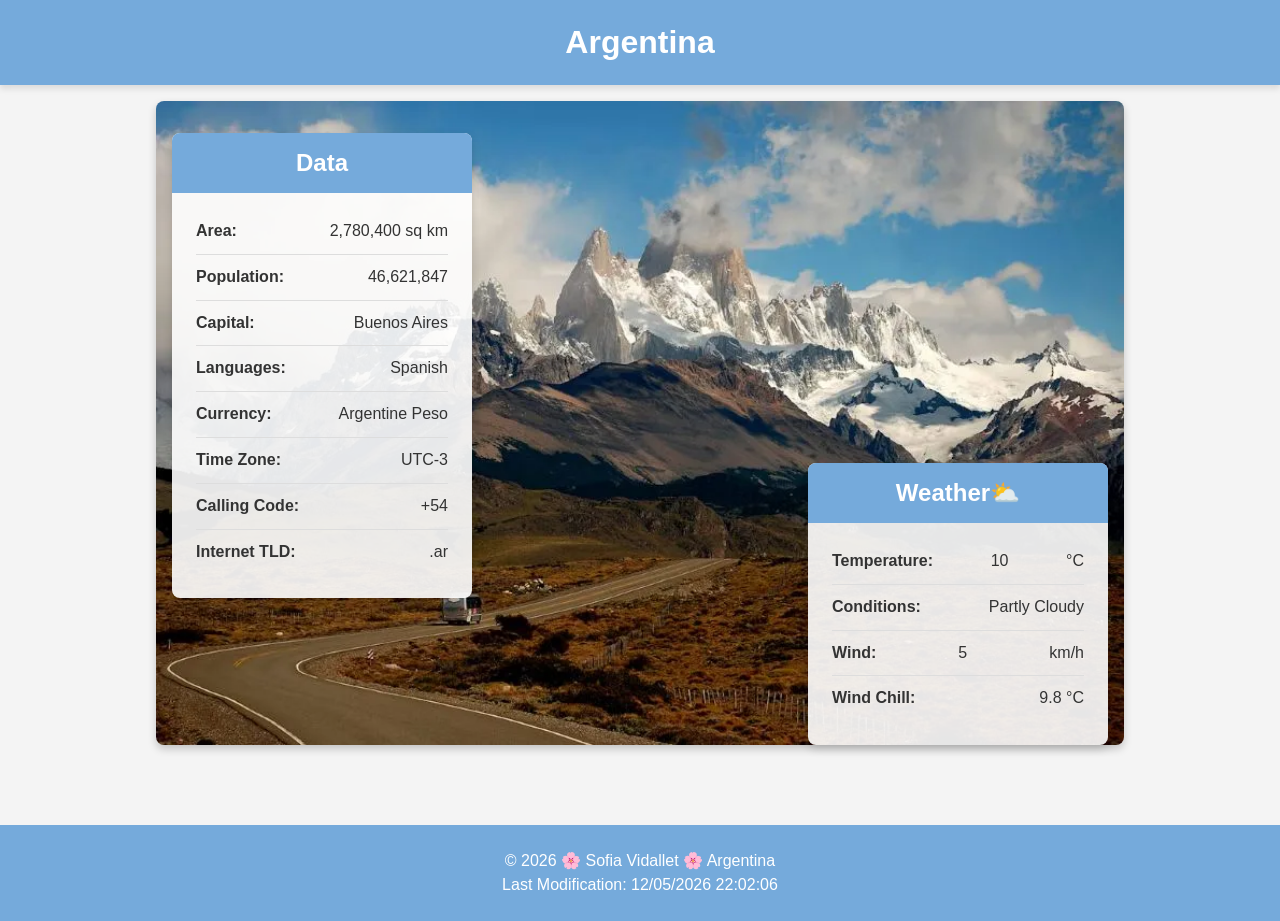
==== place.html @ 2cb3e01f "ultimo" ====
<!DOCTYPE html>
<html lang="en-US">
<head>
    <meta charset="UTF-8">
    <meta name="viewport" content="width=device-width, initial-scale=1.0">
    <title>Argentina | WDD 131</title>
    <meta name="description" content="Country page about Argentina for the WDD 131 Web Frontend Development course.">
    <meta name="author" content="Sofia Vidallet">
    <link rel="stylesheet" href="styles/place.css">
    <script src="scripts/place.js" defer></script>
</head>
<body>
    <header>
        <h1>Argentina</h1>
    </header>

    <main>
        <picture class="hero">
            <source srcset="images/argentina-large.webp" media="(min-width: 768px)">
            <img src="images/argentina-small.webp" alt="Argentina-Landscape" width="400" height="250">
        </picture>

        <section class="card data-card">
            <h2>Data</h2>
            <div class="card-content">
                <p><strong>Area:</strong> 2,780,400 sq km</p>
                <p><strong>Population:</strong> 46,621,847</p>
                <p><strong>Capital:</strong> Buenos Aires</p>
                <p><strong>Languages:</strong> Spanish</p>
                <p><strong>Currency:</strong> Argentine Peso</p>
                <p><strong>Time Zone:</strong> UTC-3</p>
                <p><strong>Calling Code:</strong> +54</p>
                <p><strong>Internet TLD:</strong> .ar</p>
            </div>
        </section>

        <section class="card weather-card">
            <h2>Weather</h2>
            <div class="weather-icon-wrapper">
                <img src="images/weather.svg" alt="Cloudy weather icon" width="60" height="60">
            </div>
            <div class="card-content">
                <p><strong>Temperature:</strong> <span id="temperature">10</span> °C</p>
                <p><strong>Conditions:</strong> Partly Cloudy</p>
                <p><strong>Wind:</strong> <span id="windSpeed">5</span> km/h</p>
                <p><strong>Wind Chill:</strong> <span id="windChill"></span></p>
            </div>
        </section>
    </main>

    <footer>
        <p>&copy; <span id="currentyear"></span> 🌸 Sofia Vidallet 🌸 Argentina</p>
        <p id="lastModified"></p>
    </footer>
</body>
</html>
---- styles/place.css ----
:root {
    --primary-color: #75AADB; 
    --secondary-color: #F6B40E; 
    --text-dark: #333333;
    --text-light: #ffffff;
    --background-color: #f4f4f4;
    --card-bg: rgba(255, 255, 255, 0.9);
}

* {
    margin: 0;
    padding: 0;
    box-sizing: border-box;
}

body {
    font-family: 'Roboto', Arial, sans-serif;
    background-color: var(--background-color);
    color: var(--text-dark);
    display: flex;
    flex-direction: column;
    align-items: center;
}

header {
    background-color: var(--primary-color);
    color: var(--text-light);
    width: 100%;
    text-align: center;
    padding: 1.5rem 0;
    box-shadow: 0 4px 6px rgba(0, 0, 0, 0.1);
}

main {
    width: 100%;
    max-width: 1000px;
    display: flex;
    flex-direction: column;
    align-items: center;
    padding: 1rem;
    position: relative; 
}


.hero {
    width: 100%;
    display: flex;
    justify-content: center;
    margin-bottom: 2rem;
}

.hero img {
    width: 100%;
    max-width: 1000px;
    height: auto;
    object-fit: cover;
    border-radius: 8px;
    box-shadow: 0 4px 8px rgba(0, 0, 0, 0.2);
}

.card {
    background-color: var(--card-bg);
    width: 100%;
    max-width: 400px;
    margin-bottom: 1.5rem;
    border-radius: 8px;
    box-shadow: 0 4px 10px rgba(0, 0, 0, 0.15);
    overflow: hidden;
}

.card h2 {
    background-color: var(--primary-color);
    color: var(--text-light);
    text-align: center;
    padding: 1rem;
    font-size: 1.5rem;
}


.weather-card h2::after {
    content: " ⛅"; 
    display: none; 
}

.card-content {
    padding: 1.5rem;
    line-height: 1.8;
}

.card-content p {
    display: flex;
    justify-content: space-between;
    border-bottom: 1px solid #ddd;
    padding-bottom: 0.5rem;
    margin-bottom: 0.5rem;
}

.card-content p:last-child {
    border-bottom: none;
    margin-bottom: 0;
}

.weather-icon-wrapper {
    text-align: center;
    padding-top: 1rem;
}

footer {
    background-color: var(--primary-color);
    color: var(--text-light);
    width: 100%;
    text-align: center;
    padding: 1.5rem;
    margin-top: 2rem;
    line-height: 1.5;
}


@media (min-width: 768px) {
    main {
       
        display: block; 
    }

    .card {
        position: absolute; 
        width: 300px;
        margin-bottom: 0;
        z-index: 10;
    }

    .data-card {
        top: 3rem;
        left: 2rem;
    }

    .weather-card {
        bottom: 3rem;
        right: 2rem;
    }

    .weather-icon-wrapper {
        display: none;
    }

    .weather-card h2::after {
        display: inline-block;
    }
}
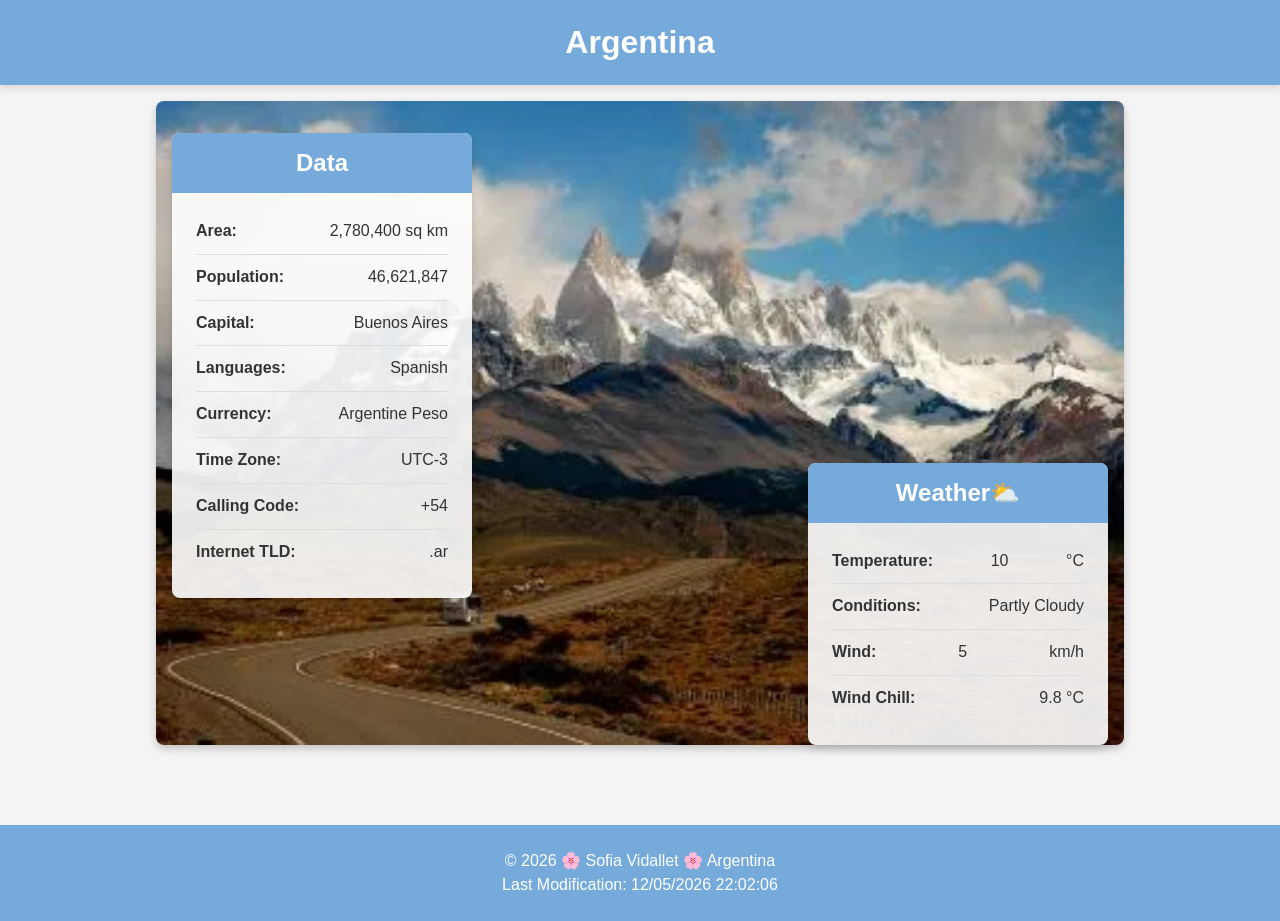
==== commit 7ade2c18: "ultimomo" ====
--- a/place.html
+++ b/place.html
@@ -17,7 +17,7 @@
     <main>
         <picture class="hero">
             <source srcset="images/argentina-large.webp" media="(min-width: 768px)">
-            <img src="images/argentina-small.webp" alt="Argentina-Landscape" width="400" height="250">
+            <img src="images/argentina-small.webp" alt="Mountainous landscape and road in Patagonia, Argentina" width="400" height="250">
         </picture>
 
         <section class="card data-card">
--- a/styles/place.css
+++ b/styles/place.css
@@ -4,7 +4,7 @@
     --text-dark: #333333;
     --text-light: #ffffff;
     --background-color: #f4f4f4;
-    --card-bg: rgba(255, 255, 255, 0.9);
+    --card-bg: #ffffffE6;
 }
 
 * {
